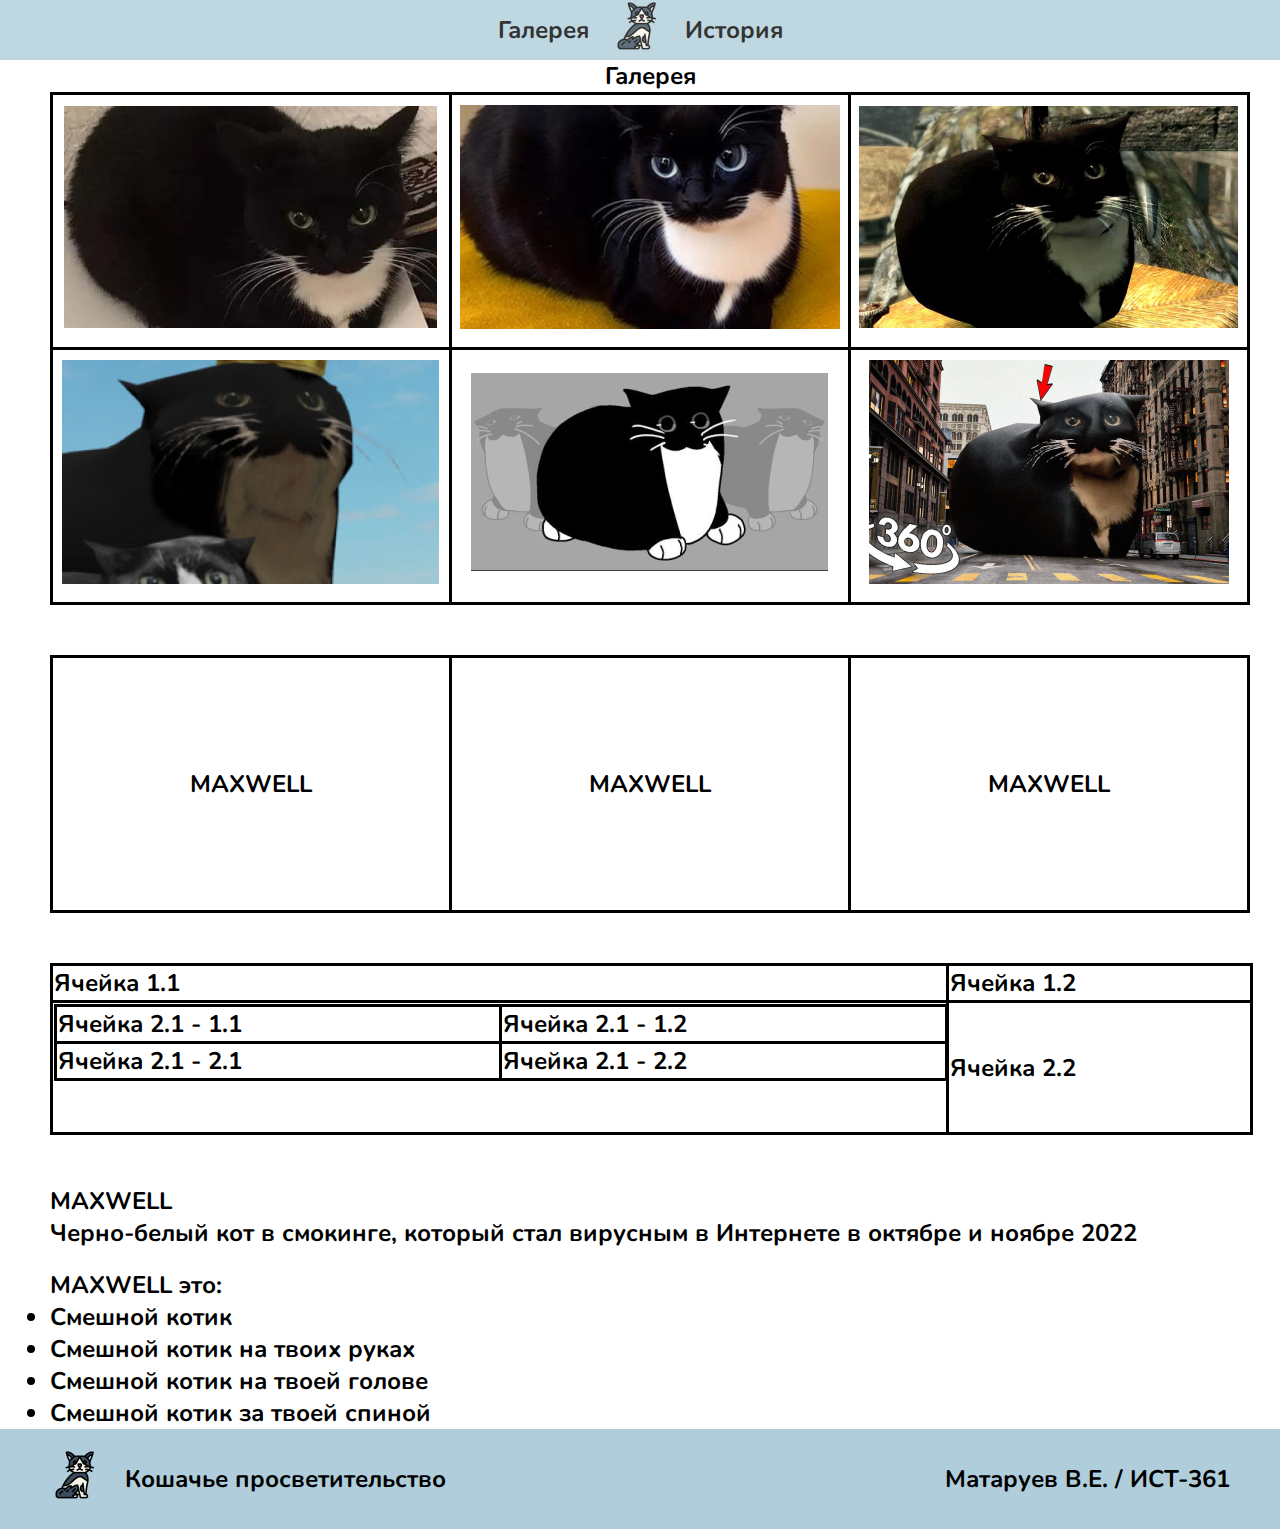
==== pages/galery.html @ 2c749723 "add_site" ====
<!DOCTYPE html>
<html lang="en">
<head>
    <meta charset="UTF-8">
    <meta name="viewport" content="width=device-width, initial-scale=1.0">
    <title>MAXWELL | Галерея</title>
    <link rel="stylesheet" href="../styles/galery.css">
</head>
<body>

    <header>
        <nav>
            <a href="../pages/galery.html" class="nav-page">Галерея</a>
            <a href="../index.html" class="nav-page"><img src="/images/icon.png" alt=""></a>
            <a href="../pages/history.html" class="nav-page">История</a>
        </nav>
    </header>

    <div class="wrapper-all">
        <table>
            <caption>Галерея</caption>
            <thead>
                <tr>
                    <th><img src="../images/image 8.png" alt=""></th>
                    <th><img src="../images/image 9.png" alt=""></th>
                    <th><img src="../images/image 10.png" alt=""></th>
                </tr>
            </thead>
            <thead>
                <tr>
                    <th><img src="../images/image 11.png" alt=""></th>
                    <th><img src="../images/image 12.png" alt=""></th>
                    <th><img src="../images/image 13.png" alt=""></th>
                </tr>
            </thead>
        </table>

        <table>
            <thead>
                <tr>
                    <th>MAXWELL</th>
                    <th>MAXWELL</th>
                    <th>MAXWELL</th>
                </tr>
            </thead>
        </table>

        <table style="width: 100%;">
            <tr>
                <td>Ячейка 1.1</td>
                <td>Ячейка 1.2</td>
            </tr>
            <tr>
                <td>
                    <table style="width: 100%;">
                        <tr>
                            <td>Ячейка 2.1 - 1.1</td>
                            <td>Ячейка 2.1 - 1.2</td>
                        </tr>
                        <tr>
                            <td>Ячейка 2.1 - 2.1</td>
                            <td>Ячейка 2.1 - 2.2</td>
                        </tr>
                    </table>
                </td>
                <td>Ячейка 2.2</td>
            </tr>
        </table>

        <dl>
            <dt>MAXWELL</dt>
                <dd>Черно-белый кот в смокинге, который стал вирусным в Интернете в октябре и ноябре 2022</dd>
        </dl>

        <span>MAXWELL это:</span>
        <li>Смешной котик</li>
        <li>Смешной котик на твоих руках</li>
        <li>Смешной котик на твоей голове</li>
        <li>Смешной котик за твоей спиной</li>
    </div>




    <footer>
        <div class="left-block">
            <div class="logo-footer"><img src="/images/icon.png" alt=""></div>
            <span>Кошачье просветительство</span>
        </div>
        <div class="right-block">
            <span>Матаруев В.Е. / ИСТ-361</span>
        </div>
    </footer>
</body>
</html>
---- styles/galery.css ----
@import url('https://fonts.googleapis.com/css2?family=Nunito:wght@200;300;400;500;700;900&family=Rubik:wght@300;400;500;700;900&display=swap');

* {
    color: #000000;
    font-size: 24px;
    font-weight: 700;
    font-family: 'Nunito', sans-serif;
    margin: 0;
    box-sizing: content-box;
}

header {
    background-color: #AFCDDA;
    opacity: 80%;
    display: flex;
    width: 100%;
    height: 60px;
    position: sticky;
    user-select: none;
    top: 0;
    left: 0;
}

nav {
    margin: auto;
    display: flex;
}

nav a {
    margin: auto;
    transition: .5s;
    text-decoration: none;
}

nav a:hover {
    color: #444444;
    transition: .5s;
    
}

nav a:not(:last-child) {
    margin-right: 23px;
}












.wrapper-all {
    width: 1200px;
    margin: 0 auto;
    display: flex;
    flex-direction: column;
}

@media (max-width: 1450px) {
    .wrapper-all {
        margin: 0 50px;
    }
}

caption {
    margin: 0 auto;
}

table {
    border-collapse: collapse;
    border: 3px solid rgb(0, 0, 0);
    margin: 0 0 50px 0;
}

tr {
    border: 3px solid rgb(0, 0, 0); 
}

th {
    border: 3px solid rgb(0, 0, 0);
    width: 400px;
    height: 250px;
}

td {
    border: 3px solid rgb(0, 0, 0);
}



dl {
    margin-bottom: 20px;
}
































footer {
    background-color: #AFCDDA;
    width: 100%;
    height: 100px;
    display: flex;
}

.left-block {
    display: flex;
    margin: auto 50px;
}

.left-block span {
    margin: auto 0;
}

.logo-footer {
    margin-right: 25px;
}

.right-block {
    display: flex;
    margin: auto 50px auto auto;
}
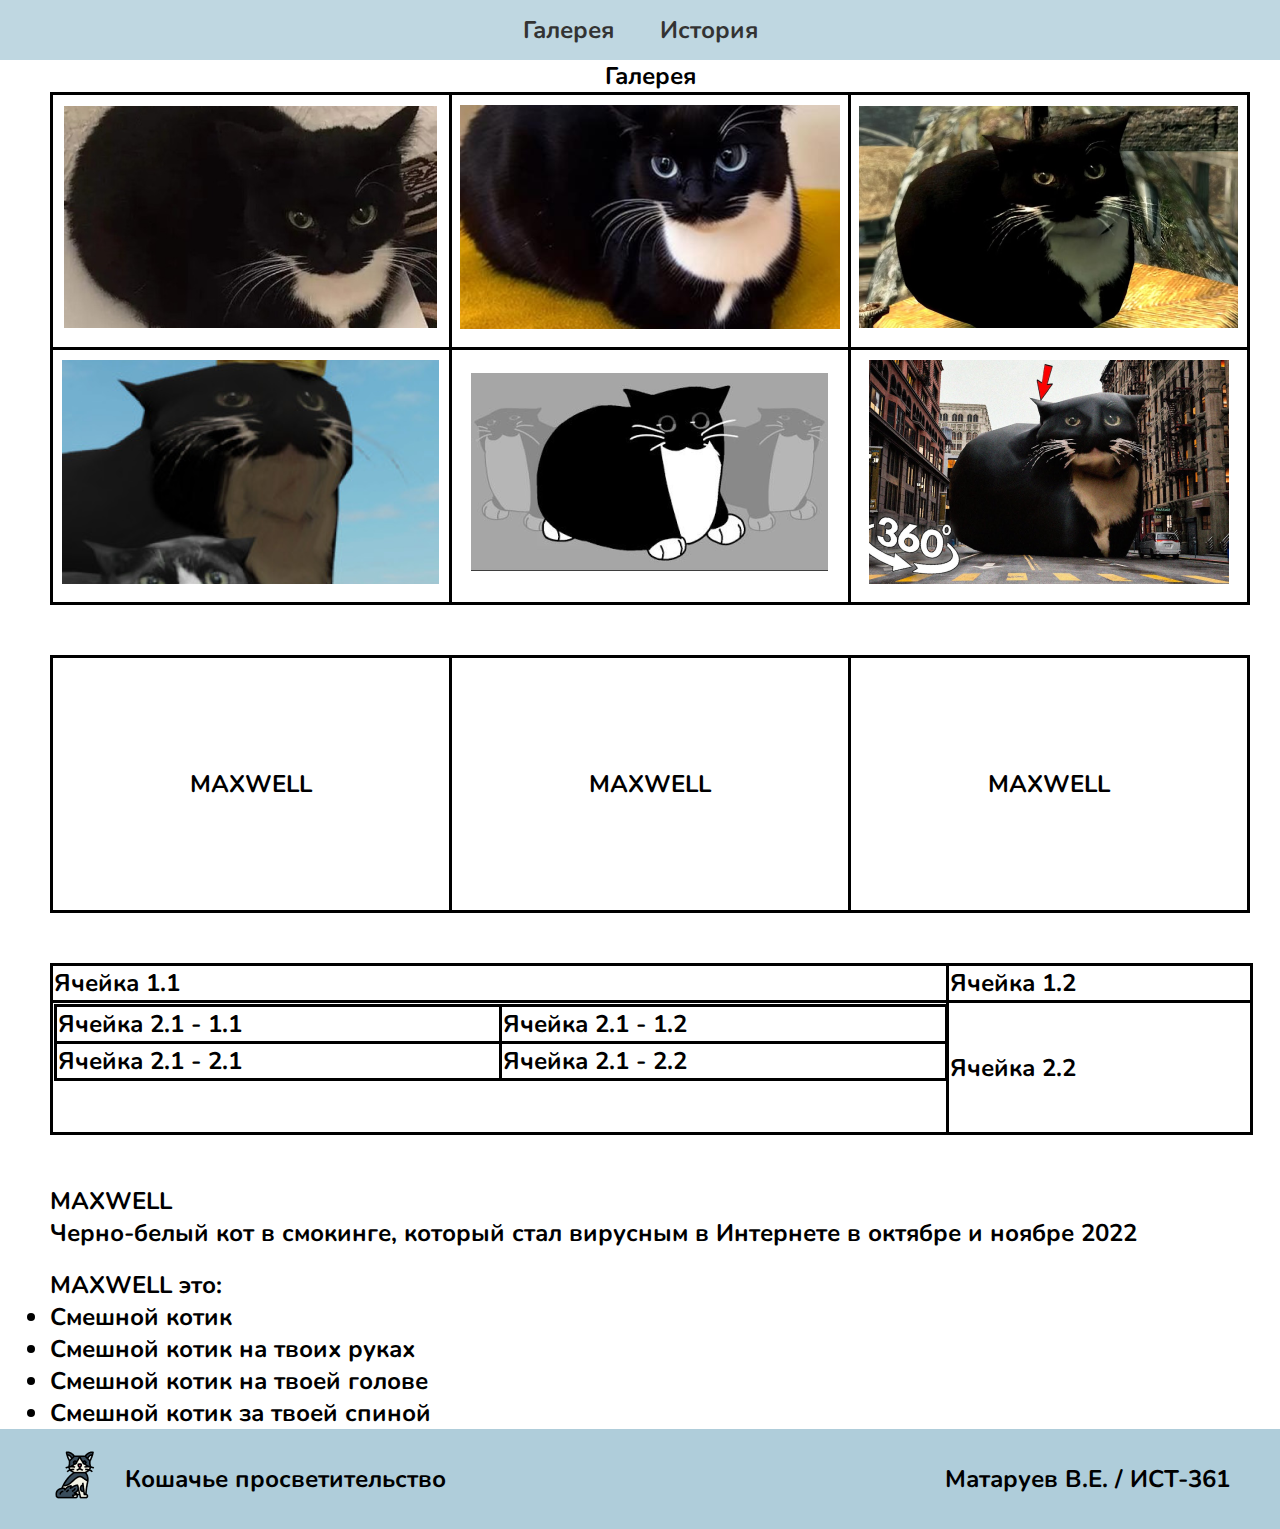
==== commit 06f23bcd: "Update galery.html" ====
--- a/pages/galery.html
+++ b/pages/galery.html
@@ -10,9 +10,9 @@
 
     <header>
         <nav>
-            <a href="../pages/galery.html" class="nav-page">Галерея</a>
-            <a href="../index.html" class="nav-page"><img src="/images/icon.png" alt=""></a>
-            <a href="../pages/history.html" class="nav-page">История</a>
+            <a href="..\pages/galery.html" class="nav-page">Галерея</a>
+            <a href="..\index.html" class="nav-page"><img src="images/icon.png" alt=""></a>
+            <a href="..\pages/history.html" class="nav-page">История</a>
         </nav>
     </header>
 
@@ -92,4 +92,4 @@
         </div>
     </footer>
 </body>
-</html>+</html>
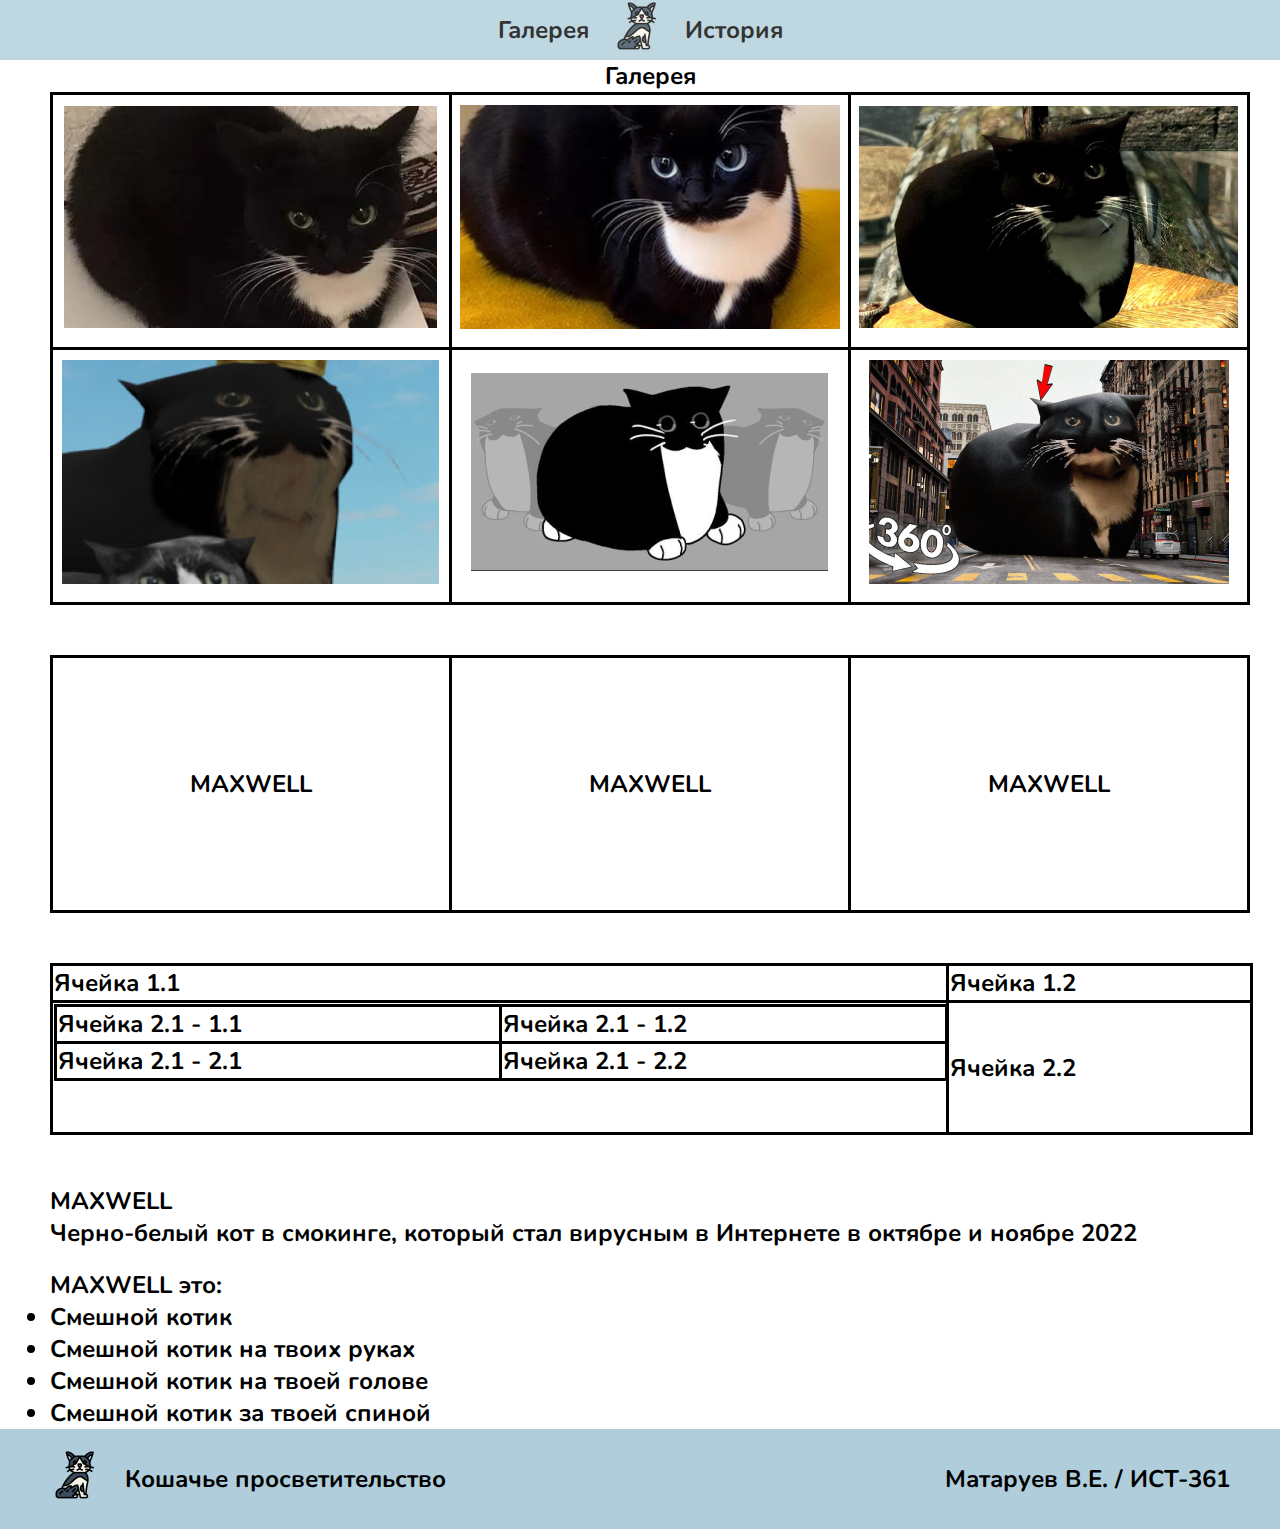
==== commit 0b066988: "Update galery.html" ====
--- a/pages/galery.html
+++ b/pages/galery.html
@@ -11,7 +11,7 @@
     <header>
         <nav>
             <a href="..\pages/galery.html" class="nav-page">Галерея</a>
-            <a href="..\index.html" class="nav-page"><img src="images/icon.png" alt=""></a>
+            <a href="..\index.html" class="nav-page"><img src="..\images/icon.png" alt=""></a>
             <a href="..\pages/history.html" class="nav-page">История</a>
         </nav>
     </header>
